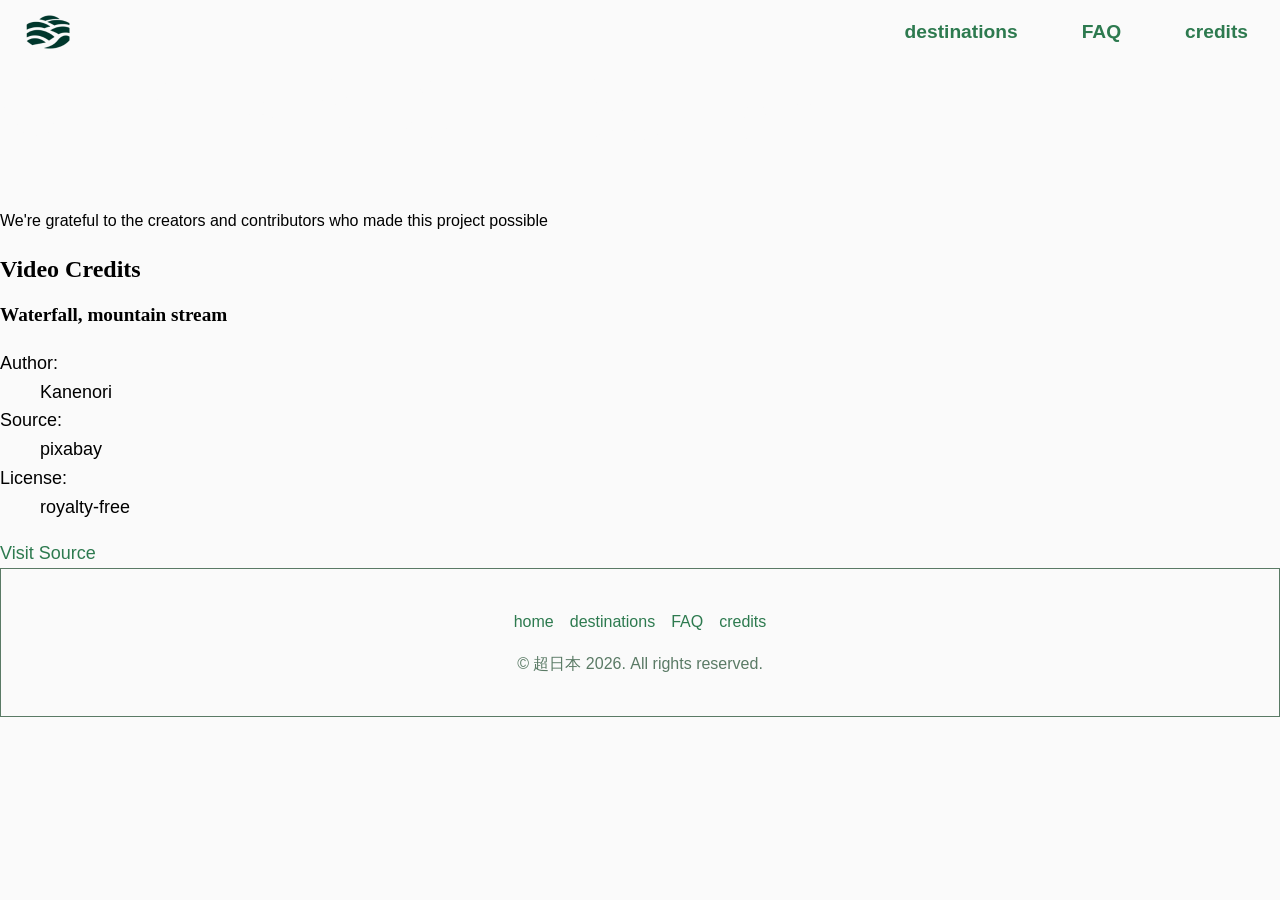
==== credits.html @ f232bd7c "docs:html" ====
<!DOCTYPE html>
<html lang="en">
<head>
    <meta charset="UTF-8">
    <meta name="viewport" content="width=device-width, initial-scale=1.0">
    <title>超日本｜Countryside in Japan</title>
    <link rel="stylesheet" href="styles/normalize-fwd.css">
    <link rel="stylesheet" href="styles/base.css">
	<link rel="stylesheet" href="styles/index.css">
    <script src="scripts/navigation.js" defer></script>
    <link rel="icon" href="favicon.ico" sizes="any"> 
    <link rel="icon" href="favicon.svg" type="image/svg+xml">
    <link rel="apple-touch-icon" href="apple-touch-icon.png"/>
    <link rel="manifest" href="site.webmanifest" />
    <link rel="preconnect" href="https://fonts.googleapis.com">
    <link rel="preconnect" href="https://fonts.gstatic.com" crossorigin>
    <link href="https://fonts.googleapis.com/css2?family=Shippori+Mincho:wght@400;500;600;700;800&display=swap" rel="stylesheet">
</head>

<body class="home">
  
    <!-- For Accecibility：skip link -->
  <a href="#main-content" class="skip-link">Skip to main content</a>

  <!-- header for all pages -->

	<header class="site-header">

    <a href="index.html" class="site-logo">
        <img src="favicon-96x96.png" alt="site logo">
    </a>
    
    <nav class="site-navigation" id="site-navigation">

        <button class="menu-toggle" aria-controls="header-menu" aria-expanded="false" aria-label="Menu Toggle">
            <svg xmlns="http://www.w3.org/2000/svg" width="24" height="24" viewBox="0 0 24 24">
                <title>Menu Icon</title>
                <path d="M24 6h-24v-4h24v4zm0 4h-24v4h24v-4zm0 8h-24v4h24v-4z"></path>
            </svg>
        </button>

        <ul class="nav-menu" id="header-menu">
            <li><a href="destinations.html">destinations</a></li>
            <li><a href="faq.html">FAQ</a></li>
            <li><a href="credits.html">credits</a></li>
        </ul>
            
    </nav>

    </header>

    <!-- For Accecibility：skip link  -->
    <main id="main-content">

       <section class="credits-top">

            <h1>Credits & Attribution</h1>
            <!-- Each contents per page -->
            <p>We're grateful to the creators and contributors who made this project possible</p>
            
        </section>
        <!-- Each contents per page -->
        <section class="credits-link">

            <h2>Video Credits</h2>
            <h3>Waterfall, mountain stream</h3>
                <dl class="credit-list">
                    <div class="credit-item">
                        <dt>Author:</dt>
                        <dd>Kanenori</dd>
                    </div>
                    <div class="credit-item">
                        <dt>Source:</dt>
                        <dd>pixabay</dd>
                    </div>
                    <div class="credit-item">
                        <dt>License:</dt>
                        <dd>royalty-free</dd>
                    </div>
                </dl>
            <a href="https://pixabay.com/videos/waterfall-mountain-stream-flow-228847/">Visit Source</a>
            
        </section>

    </main>

    <!-- footer for all pages -->

    <footer class="site-footer">
        
        <ul class="footer-nav">
            <li><a href="index.html">home</a></li>
            <li><a href="destinations.html">destinations</a></li>
            <li><a href="faq.html">FAQ</a></li>
            <li><a href="credits.html">credits</a></li>
        </ul>

        <p>&copy; 超日本 2026. All rights reserved.</p>
            
	</footer>

</body>



</html>
---- styles/base.css ----
ul {
	margin: 1rem 0;
	padding: 3rem;
}

li {
    font-size: 1.2rem;
}


/* Typography
--------------------------------------------- */
body {
	font-family: sans-serif;
	font-size: 1.125rem;
	font-weight: 400;
	line-height: 1.6;
	color: 1A1A1A;
	background-color: #FAFAFA;
    /* margin: 0 2rem; */
}

h1,
h2,
h3,
h4,
h5,
h6 {
	font-family: serif;
	margin: .5em 0;
	font-size: 1.5rem;
	font-weight: 700;
}

h1 {
    font-family: "Shippori Mincho", serif;
    font-weight: 600;
    font-style: normal;
	font-size: 5rem;
    color: #FAFAFA;
}

h2 {
	font-size: 1.5rem;
}

h3 {
    font-size: 1.2rem;
}

p {
    font-size: 1rem;
	margin: 1rem 0;
}




/* Links
--------------------------------------------- */
a,
a:visited { 
	color: #2D7A4F;
	text-decoration: none;
}

a:hover,
a:focus,
a:active {
	color: #1a1a1a99;
}



/* Header
--------------------------------------------- */
.site-header {
    display: flex;
    align-items: center;
    justify-content: space-between;
    padding: 0 1rem; 
    position: fixed;
    top: 0;
    left: 0;
    right: 0;
    z-index: 10000;
    background-color: #FAFAFA;
}

.site-logo img {
    height: 3rem;    
    width: auto;     
    display: block;
    margin: 0.5rem 0.5rem;
}

.nav-menu {
    list-style: none;
    display: none;
    position: absolute;
	top: 3rem;
	left: 0;
	right: 0;
	background-color: #FAFAFA;
    width: 100vw;
    height: 100vh;
}


#site-navigation.toggled .nav-menu {
    display: block;
}


.site-navigation li {
    padding: 2rem 0;
}


.menu-toggle {
    display: block;
    background-color: transparent;
    border: 0;
    padding: 0.5rem;
    cursor: pointer; 
}

.menu-toggle svg {
    fill: #2D7A4F ;
}

@media (min-width: 50em) {


    .menu-toggle {
        display: none;
    }

    .site-header {
        display: flex;
        justify-content: space-between;
        align-items: center;

    }


    .nav-menu {
        display: flex;
        justify-content: flex-end;
        align-items: center;
        gap: 2rem;          
        position: static;
        width: auto;
        height: auto;
        margin: 0;
        padding: 0;
    }

     .nav-menu li{
        margin: 0;
        padding: 0 1rem; 
        font-weight: 600;
}

/* Footer
--------------------------------------------- */

.site-footer {
    display: flex;
    flex-direction: column;
    justify-content: center;
    align-items: center;
    padding: 1rem 1rem;
    text-align: center;
    color: #5A7A65;
    padding: 1.5rem 1rem;
    border: 0.5px solid #5A7A65;
}

.footer-nav {
    display: flex;
    list-style: none;
    gap: 1rem;
    margin: 1rem 0 0rem 0;
    padding: 0;
}

.footer-nav li {
    font-size: 1rem;
}
---- styles/index.css ----
/* Hero
--------------------------------------------- */

.hero {
    position: relative;
    width: 100%;
    height: 100vh;
    display: flex;
    align-items: center; 
    justify-content: center;
    overflow: hidden;
}

.hero-video {
    position: absolute;
    top: 0;
    left: 0;
    width: 100%;
    height: 100%;
    object-fit: cover; 
    z-index: 1;
}

.hero-content {
    display: flex;
    flex-direction: column;
    align-items: center;
    justify-content: center;
    z-index: 2;
    text-align: center;
    padding: 0 1rem;
}

.hero h1 {
    color: #FAFAFA;
    text-shadow: 0 2px 4px #1A1A1A;
}

.hero h2 {
    color: #FAFAFA;
    font-size: 1.2rem;
        text-shadow: 0 2px 4px #1A1A1A;
}

.hero-btn {
   display: inline-block;
   padding: 1rem 1.3rem;
   background-color: #2D7A4F;
   border-radius: 2rem;
   margin: 2rem;
   text-decoration: none;
   transition: transform 0.2s ease;

}

a.hero-btn{
    color: #FAFAFA;
    font-weight: 600;
}

.hero-btn:active {
    transform: scale(0.97);  
    /* quote from MDN -> https://developer.mozilla.org/ja/docs/Web/CSS/Reference/Properties/transition */
}

.hero-btn:hover {
    background-color:  #FAFAFA;
    color: #2D7A4F;
}



/* review
--------------------------------------------- */

.review {
    margin:5rem 1rem;
    text-align: center;
}

.review blockquote {
    color: #1A1A1A99;
}
.review cite {
    color: #5A7A65;
    font-size: 1rem;
}

/* purpose
--------------------------------------------- */

.purpose {
    background-color: #F1F8F4;
    padding: 2.5rem 2rem;
  
}

.purpose h2, .purpose h3 {
    text-align: center;
    color: #2D7A4F;
}

.purpose p {
    text-align: center;
} 

.explanation {
    margin: 4rem 0;
    text-align: center;
}

.explanation img {
    width: auto;
    height: 5rem;
    object-fit: cover; 
}

.explanation p {
    color: #1A1A1A;
}
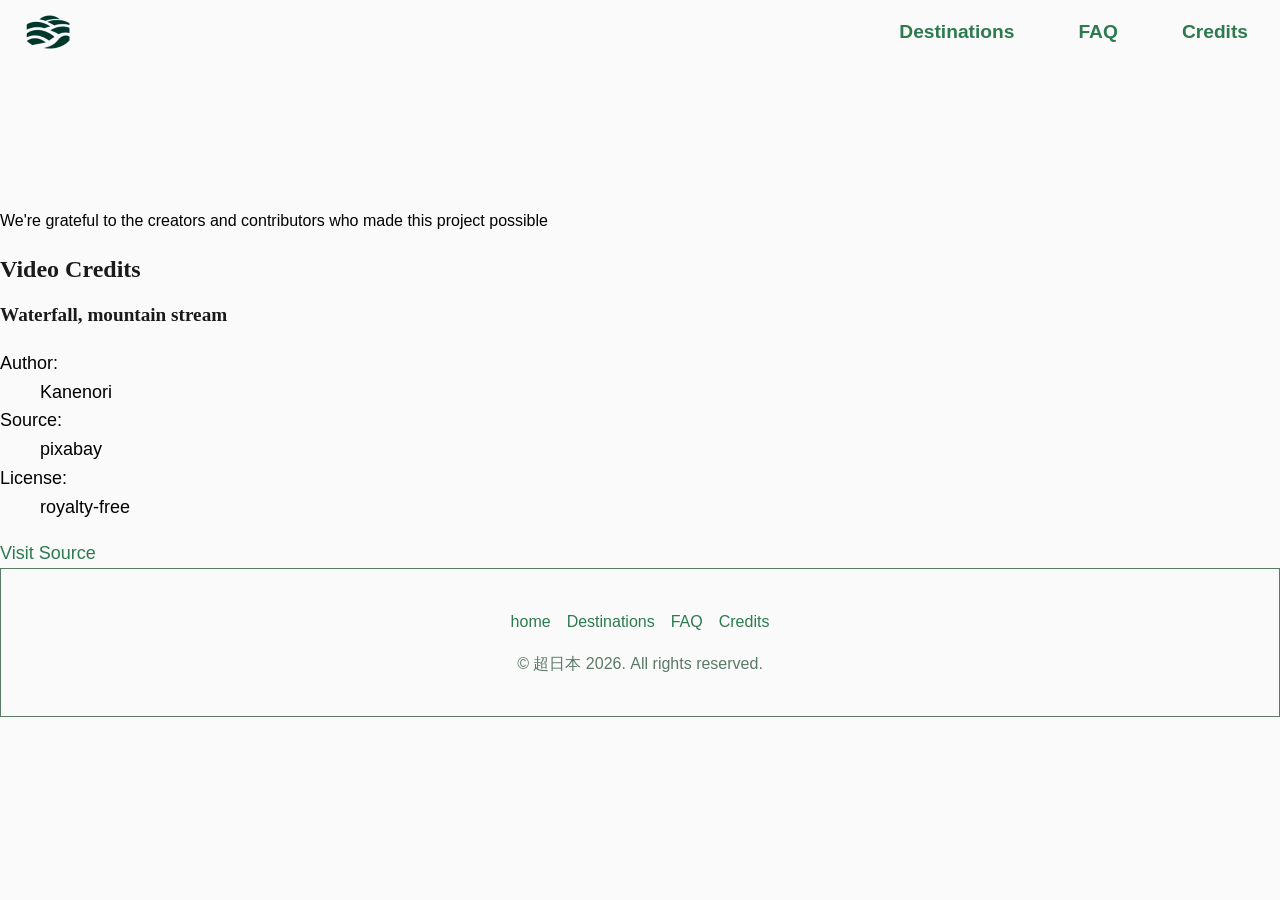
==== commit 0b4af10a: "docs:html" ====
--- a/credits.html
+++ b/credits.html
@@ -40,9 +40,9 @@
         </button>
 
         <ul class="nav-menu" id="header-menu">
-            <li><a href="destinations.html">destinations</a></li>
+            <li><a href="destinations.html">Destinations</a></li>
             <li><a href="faq.html">FAQ</a></li>
-            <li><a href="credits.html">credits</a></li>
+            <li><a href="credits.html">Credits</a></li>
         </ul>
             
     </nav>
@@ -90,9 +90,9 @@
         
         <ul class="footer-nav">
             <li><a href="index.html">home</a></li>
-            <li><a href="destinations.html">destinations</a></li>
+            <li><a href="destinations.html">Destinations</a></li>
             <li><a href="faq.html">FAQ</a></li>
-            <li><a href="credits.html">credits</a></li>
+            <li><a href="credits.html">Credits</a></li>
         </ul>
 
         <p>&copy; 超日本 2026. All rights reserved.</p>
--- a/styles/base.css
+++ b/styles/base.css
@@ -34,6 +34,7 @@
 	margin: .5em 0;
 	font-size: 1.5rem;
 	font-weight: 700;
+    color: #1a1a1a;
 }
 
 h1 {
@@ -71,7 +72,7 @@
 a:hover,
 a:focus,
 a:active {
-	color: #1a1a1a99;
+	color: #2D7A4F90;
 }
 
 
@@ -144,7 +145,6 @@
         display: flex;
         justify-content: space-between;
         align-items: center;
-
     }
 
 
@@ -164,6 +164,7 @@
         margin: 0;
         padding: 0 1rem; 
         font-weight: 600;
+}
 }
 
 /* Footer
--- a/styles/index.css
+++ b/styles/index.css
@@ -40,7 +40,7 @@
 .hero h2 {
     color: #FAFAFA;
     font-size: 1.2rem;
-        text-shadow: 0 2px 4px #1A1A1A;
+    text-shadow: 0 2px 4px #1A1A1A;
 }
 
 .hero-btn {
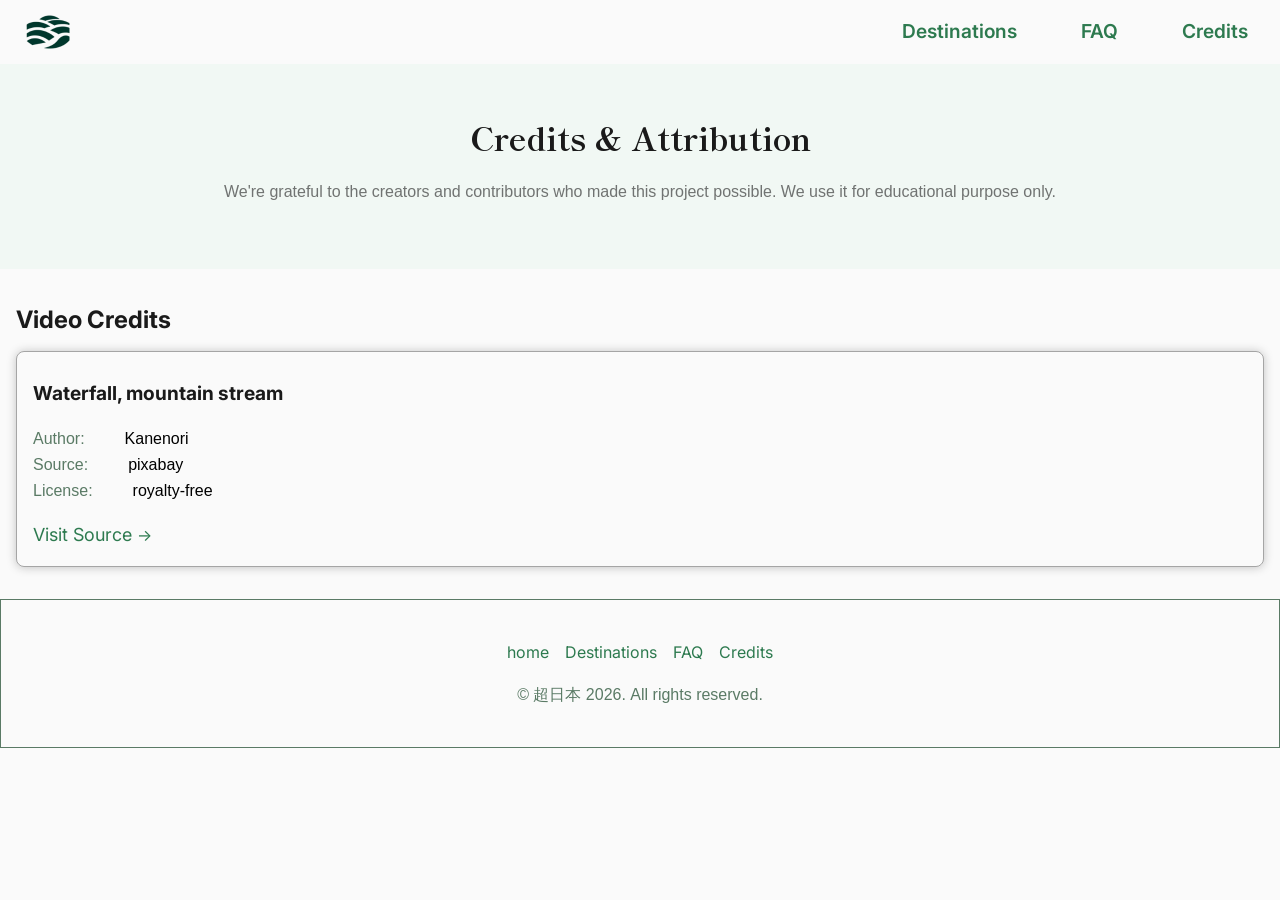
==== commit c93fbcbe: "docs:html" ====
--- a/credits.html
+++ b/credits.html
@@ -3,10 +3,11 @@
 <head>
     <meta charset="UTF-8">
     <meta name="viewport" content="width=device-width, initial-scale=1.0">
+    <meta name="description" content="Media credits and source information for the images and videos used on our countryside travel site.">
     <title>超日本｜Countryside in Japan</title>
     <link rel="stylesheet" href="styles/normalize-fwd.css">
     <link rel="stylesheet" href="styles/base.css">
-	<link rel="stylesheet" href="styles/index.css">
+	<link rel="stylesheet" href="styles/credits.css">
     <script src="scripts/navigation.js" defer></script>
     <link rel="icon" href="favicon.ico" sizes="any"> 
     <link rel="icon" href="favicon.svg" type="image/svg+xml">
@@ -15,6 +16,9 @@
     <link rel="preconnect" href="https://fonts.googleapis.com">
     <link rel="preconnect" href="https://fonts.gstatic.com" crossorigin>
     <link href="https://fonts.googleapis.com/css2?family=Shippori+Mincho:wght@400;500;600;700;800&display=swap" rel="stylesheet">
+    <link rel="preconnect" href="https://fonts.googleapis.com">
+    <link rel="preconnect" href="https://fonts.gstatic.com" crossorigin>
+    <link href="https://fonts.googleapis.com/css2?family=Inter:ital,opsz,wght@0,14..32,100..900;1,14..32,100..900&display=swap" rel="stylesheet">
 </head>
 
 <body class="home">
@@ -56,30 +60,35 @@
 
             <h1>Credits & Attribution</h1>
             <!-- Each contents per page -->
-            <p>We're grateful to the creators and contributors who made this project possible</p>
+            <p>We're grateful to the creators and contributors who made this project possible. We use it for educational purpose only.</p>
             
         </section>
         <!-- Each contents per page -->
         <section class="credits-link">
 
             <h2>Video Credits</h2>
-            <h3>Waterfall, mountain stream</h3>
-                <dl class="credit-list">
-                    <div class="credit-item">
-                        <dt>Author:</dt>
-                        <dd>Kanenori</dd>
-                    </div>
-                    <div class="credit-item">
-                        <dt>Source:</dt>
-                        <dd>pixabay</dd>
-                    </div>
-                    <div class="credit-item">
-                        <dt>License:</dt>
-                        <dd>royalty-free</dd>
-                    </div>
-                </dl>
-            <a href="https://pixabay.com/videos/waterfall-mountain-stream-flow-228847/">Visit Source</a>
-            
+            <div class="credits-container">
+                <div class="credits-cards">
+                    
+                    <h3>Waterfall, mountain stream</h3>
+                    <dl class="credits-list">
+                        <div class="credits-item">
+                            <dt>Author:</dt>
+                            <dd>Kanenori</dd>
+                        </div>
+                        <div class="credits-item">
+                            <dt>Source:</dt>
+                            <dd>pixabay</dd>
+                        </div>
+                        <div class="credits-item">
+                            <dt>License:</dt>
+                            <dd>royalty-free</dd>
+                        </div>
+                    </dl>
+                    <a href="https://pixabay.com/videos/waterfall-mountain-stream-flow-228847/">Visit Source</a>
+                    
+                </div>
+            </div>
         </section>
 
     </main>
--- a/styles/base.css
+++ b/styles/base.css
@@ -1,5 +1,15 @@
 
-
+.sr-only {
+    position: absolute;
+    width: 1px;
+    height: 1px;
+    padding: 0;
+    margin: -1px;
+    overflow: hidden;
+    clip: rect(0, 0, 0, 0);
+    white-space: nowrap;
+    border: 0;
+}
 
 
 ul {
@@ -30,7 +40,7 @@
 h4,
 h5,
 h6 {
-	font-family: serif;
+	font-family: Inter;
 	margin: .5em 0;
 	font-size: 1.5rem;
 	font-weight: 700;
@@ -39,7 +49,7 @@
 
 h1 {
     font-family: "Shippori Mincho", serif;
-    font-weight: 600;
+    font-weight: 700;
     font-style: normal;
 	font-size: 5rem;
     color: #FAFAFA;
@@ -54,8 +64,17 @@
 }
 
 p {
+    font: Inter;
     font-size: 1rem;
 	margin: 1rem 0;
+    font-weight: 100;
+}
+
+dt,
+dd {
+    font: Inter;
+    font-size: 1rem;
+    font-weight: 100;
 }
 
 
@@ -63,6 +82,10 @@
 
 /* Links
 --------------------------------------------- */
+a {
+    font-family: Inter;
+}
+
 a,
 a:visited { 
 	color: #2D7A4F;
@@ -108,12 +131,13 @@
 	right: 0;
 	background-color: #FAFAFA;
     width: 100vw;
-    height: 100vh;
+   
 }
 
 
 #site-navigation.toggled .nav-menu {
     display: block;
+    height: 100vh;
 }
 
 
@@ -180,6 +204,7 @@
     color: #5A7A65;
     padding: 1.5rem 1rem;
     border: 0.5px solid #5A7A65;
+    
 }
 
 .footer-nav {
--- a/styles/credits.css
+++ b/styles/credits.css
@@ -0,0 +1,62 @@
+/* Hero
+--------------------------------------------- */
+
+.credits-top h1 {
+   color: #1a1a1a;
+   font-size: 2rem;
+   z-index: 100000;
+}
+
+.credits-top p {
+    color: #1a1a1a99;
+}
+
+.credits-top {
+    background-color:#F1F8F4;
+    text-align: center;
+    padding: 6rem 1rem 3rem 1rem;
+}
+
+/* credits
+--------------------------------------------- */
+
+.credits-container {
+    display: flex;
+    gap: 1rem;
+    
+    flex: 1;
+}
+.credits-link {
+    margin: 2rem 1rem;
+}
+
+.credits-cards {
+    border: 1px solid #1a1a1a60;
+    box-shadow: 0 0.5px 10px #1a1a1a40;
+    border-radius: 8px;
+    padding: 1rem;
+    flex: 1;
+
+}
+
+.credits-item {
+    display: flex;
+    align-items: center;
+    gap: 0;
+}
+
+.credits-item dt {
+    color: #5A7A65;
+}
+
+.credits-cards a::after {
+  content: "→";           
+  margin-left: 5px;       
+  font-size: 1rem;
+  transition: transform 0.3s ease;
+  display: inline-block; 
+}
+
+.credits-cards a:hover::after {
+  transform: translateX(4px);
+}
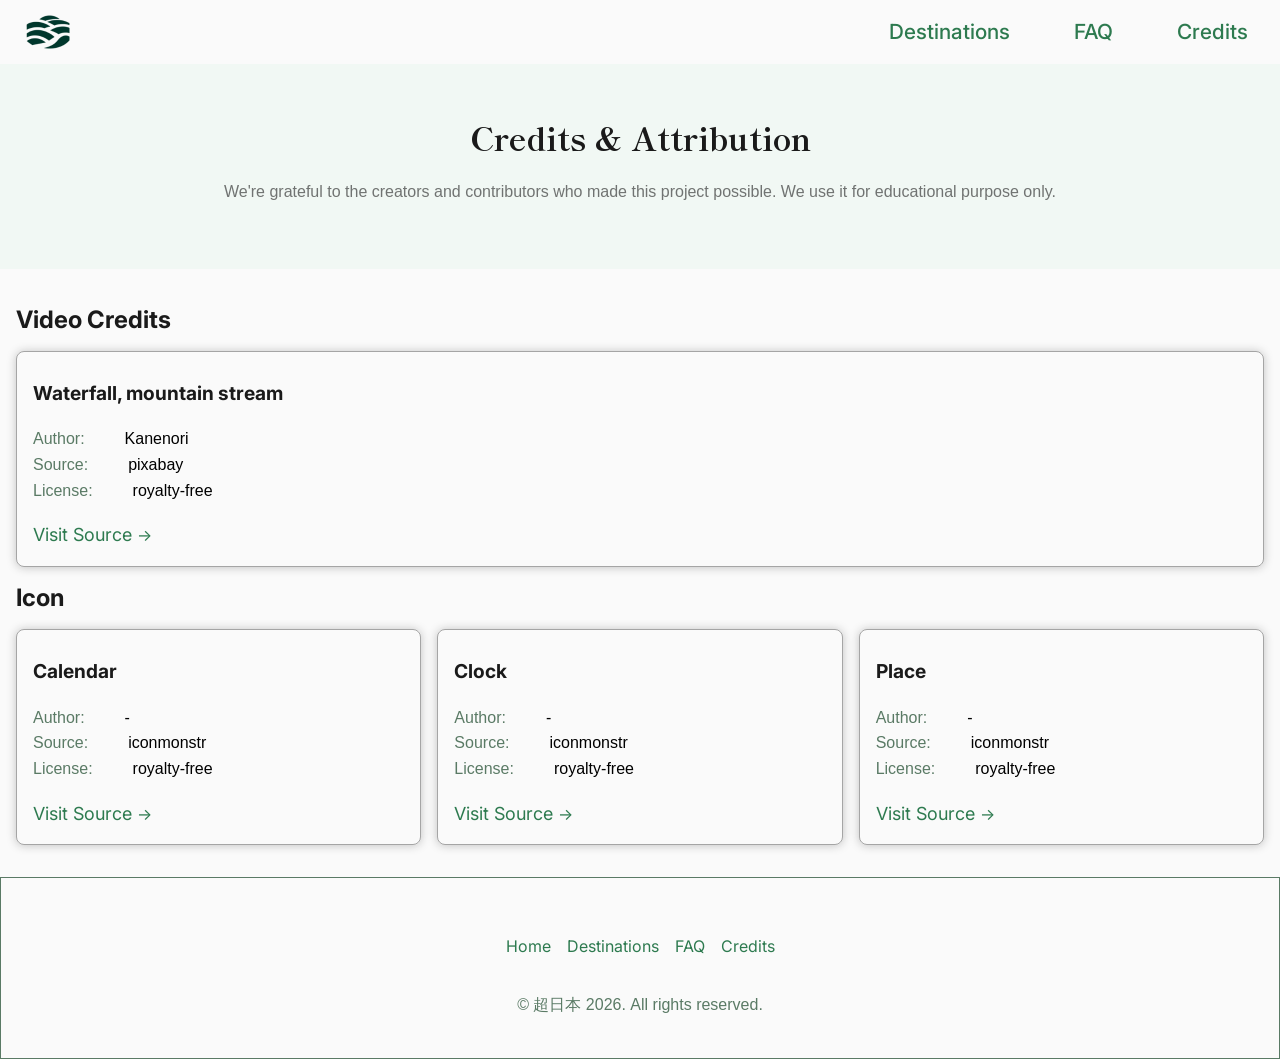
==== commit 33941536: "docs:html" ====
--- a/credits.html
+++ b/credits.html
@@ -89,6 +89,70 @@
                     
                 </div>
             </div>
+
+
+            <h2>Icon</h2>
+            <div class="credits-container">
+               
+                <div class="credits-cards">
+                    
+                    <h3>Calendar</h3>
+                    <dl class="credits-list">
+                        <div class="credits-item">
+                            <dt>Author:</dt>
+                            <dd>-</dd>
+                        </div>
+                        <div class="credits-item">
+                            <dt>Source:</dt>
+                            <dd>iconmonstr</dd>
+                        </div>
+                        <div class="credits-item">
+                            <dt>License:</dt>
+                            <dd>royalty-free</dd>
+                        </div>
+                    </dl>
+                    <a href="https://iconmonstr.com/calendar-9-svg/">Visit Source</a>
+                </div>
+
+                <div class="credits-cards">
+                    <h3>Clock</h3>
+                    <dl class="credits-list">
+                        <div class="credits-item">
+                            <dt>Author:</dt>
+                            <dd>-</dd>
+                        </div>
+                        <div class="credits-item">
+                            <dt>Source:</dt>
+                            <dd>iconmonstr</dd>
+                        </div>
+                        <div class="credits-item">
+                            <dt>License:</dt>
+                            <dd>royalty-free</dd>
+                        </div>
+                    </dl>
+                    <a href="https://iconmonstr.com/time-2-svg/">Visit Source</a>
+                </div>
+
+                <div class="credits-cards">
+                    <h3>Place</h3>
+                    <dl class="credits-list">
+                        <div class="credits-item">
+                            <dt>Author:</dt>
+                            <dd>-</dd>
+                        </div>
+                        <div class="credits-item">
+                            <dt>Source:</dt>
+                            <dd>iconmonstr</dd>
+                        </div>
+                        <div class="credits-item">
+                            <dt>License:</dt>
+                            <dd>royalty-free</dd>
+                        </div>
+                    </dl>
+                    <a href="https://iconmonstr.com/?s=place">Visit Source</a>
+                </div>
+
+            </div>
         </section>
 
     </main>
@@ -98,7 +162,7 @@
     <footer class="site-footer">
         
         <ul class="footer-nav">
-            <li><a href="index.html">home</a></li>
+            <li><a href="index.html">Home</a></li>
             <li><a href="destinations.html">Destinations</a></li>
             <li><a href="faq.html">FAQ</a></li>
             <li><a href="credits.html">Credits</a></li>
--- a/styles/base.css
+++ b/styles/base.css
@@ -19,6 +19,10 @@
 
 li {
     font-size: 1.2rem;
+    font: Inter;
+    font-size: 1rem;
+	margin: 1rem 0;
+    font-weight: 100;
 }
 
 
@@ -143,6 +147,8 @@
 
 .site-navigation li {
     padding: 2rem 0;
+    font-weight: 400;
+    font-size: 1.5rem;
 }
 
 
@@ -187,8 +193,9 @@
      .nav-menu li{
         margin: 0;
         padding: 0 1rem; 
-        font-weight: 600;
-}
+        font-weight: 500;
+        font-size: 1.3rem;
+    }
 }
 
 /* Footer
@@ -217,4 +224,9 @@
 
 .footer-nav li {
     font-size: 1rem;
+    font-weight: 400;
+}
+
+.site-footer p {
+    font-weight: 400;
 }
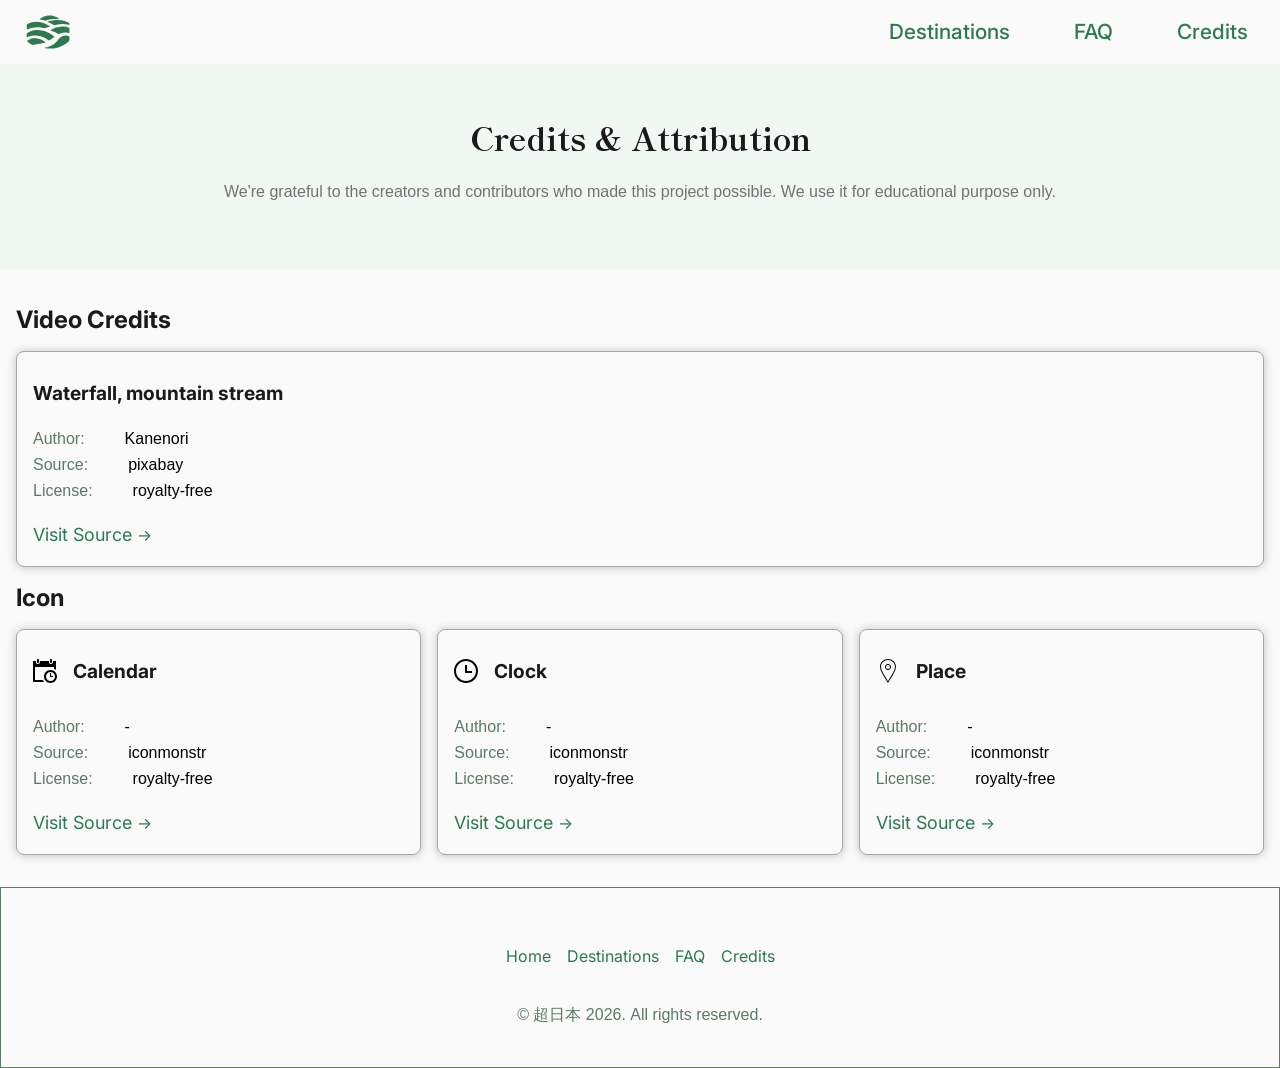
==== commit c0922aa9: "docs:html" ====
--- a/credits.html
+++ b/credits.html
@@ -31,7 +31,72 @@
 	<header class="site-header">
 
     <a href="index.html" class="site-logo">
-        <img src="favicon-96x96.png" alt="site logo">
+<?xml version="1.0" encoding="iso-8859-1"?>
+<!-- Generator: Adobe Illustrator 30.3.0, SVG Export Plug-In . SVG Version: 9.03 Build 0)  -->
+        <svg version="1.1" id="Layer_1" xmlns="http://www.w3.org/2000/svg" xmlns:xlink="http://www.w3.org/1999/xlink" x="0px" y="0px"
+	 viewBox="0 0 512 512" style="enable-background:new 0 0 512 512;" xml:space="preserve">
+        <g>
+	    <path style="fill:none;" d="M369.98,118.486c2.956,0.075,5.447,1.497,8.617-0.639c-13.008-13.058-39.881-26.027-57.481-30.371
+		c-10.877-2.685-21.384-5.928-32.575-6.581c-10.253-0.598-20.334-0.566-30.436,0.077c-8.857,0.564-17.049,2.794-25.756,4.683
+		c-23.7,5.143-44.854,16.656-63.791,31.623c-1.02,0.806-2.993,2.518-2.392,3.328c0.601,0.81,2.884,1.07,4.191,1.367l31.472,7.148
+		l17.467,5.117c6.194,1.815,10.341,2.093,16.545,0.235l17.492-5.238C291.066,117.936,330.769,117.49,369.98,118.486z
+		 M345.344,179.296c23.825-6.267,46.922-8.234,71.135-8.154c18.974,0.063,36.859,1.569,54.942,7.403l12.735,2.759l-0.472-20.783
+		l-24.735-11.891l-18.017-7.314c-32.965-11.099-67.23-14.793-101.646-12.887l-18.866,1.045c-19.605,2.481-38.16,6.651-56.711,12.974
+		l-11.614,3.959c-0.551,0.188-2.448,1.469-2.09,1.816c0.356,0.345,1.571,1.45,2.13,1.694l12.064,5.265
+		c16.885,7.368,32.613,15.291,48.615,24.206l9.531,5.31c1.319,0.735,4.813,0.613,6.364-0.127
+		C333.237,182.412,339.217,180.908,345.344,179.296z M218.857,215.838l8.328-3.341c11.652-4.674,23.242-8.191,35.604-10.869
+		l14.394-3.119c0.628-0.136,1.948-1.473,1.616-1.948l-1.21-1.726c-16.349-10.954-33.276-20.542-51.626-27.872l-25.892-8.668
+		c-27.949-9.357-54.635-10.986-83.869-10.089c-21.553,0.661-41.914,5.3-61.797,13.434c-9.019,3.69-16.785,7.92-24.616,14.265
+		c-1.33,9.654-0.703,18.99-0.605,28.795l0.249,25.074c3.436-0.355,5.617-1.298,8.743-2.704
+		C94.51,201.736,159.097,197.449,218.857,215.838z M361.114,275.252c4.494,2.841,6.622,5.018,12.066,2.226
+		c28.889-14.811,79.686-21.21,111.331-9.162l0.253-44.557c0.025-4.456,0.752-8.731-1.798-12.636
+		c-22.967-10.01-47.404-14.736-72.322-13.451l-20.8,1.073c-16.412,2.069-32.022,5.771-47.982,10.287
+		c-6.547,1.852-12.626,4.943-19.011,7.432c-12.314,4.799-23.719,10.375-35.115,16.956l-8.259,4.77l9.514,3.735l24.509,9.924
+		C329.871,258.479,345.991,265.692,361.114,275.252z M249.472,335.928l17.332,12.049l9.82-7.39c2.803-2.109,6.177-3.819,9.039-5.725
+		c12.263-8.166,23.798-16.07,36.544-23.505c0.663-0.387,2.174-1.967,1.93-2.691c-0.244-0.724-1.176-2.087-1.894-2.792
+		c-19.628-19.278-42.854-32.853-67.455-44.782c-20.247-9.817-40.317-16.524-62.416-21.449c-29.099-6.485-58.823-7.567-88.169-1.472
+		c-18.656,3.875-37.907,9.932-53.922,19.749c-7.219,4.426-14.389,8.368-20.834,13.834l0.013,40.949l20.911-8.313
+		c39.184-15.577,86.618-15.456,126.786-2.91c20.012,6.251,39.179,13.721,56.837,24.766L249.472,335.928z M214.743,426.884
+		c42.985,9.981,108.563,6.433,148.317-6.845l23.527-7.858c11.544-3.856,21.823-8.893,32.673-14.656
+		c24.876-13.212,46.521-30.858,65.243-51.86l0.452-37.917c0.035-2.94-2.222-5.411-5-5.936
+		c-37.678-19.986-83.266-1.313-109.234,29.405l-17.623,20.847l-11.963,12.681c-24.047,25.491-62.914,43.213-96.52,53.178
+		l-15.163,4.496C224.554,423.869,219.198,423.421,214.743,426.884z M207.88,372.94l23.929-5.092l-15.562-12.181l-10.555-6.883
+		c-17.802-11.608-43.324-20.953-64.489-24.255c-19.37-3.022-38.975-2.408-57.999,1.795c-8.769,1.938-16.834,5.171-24.997,8.508
+		c-10.51,4.296-19.085,10.401-28.333,17.589l8.694,7.808l23.957,17.481c8.515,6.213,16.945,11.906,26.245,17.598l57.993-11.213
+		L207.88,372.94z"/>
+	    <path d="M249.472,335.928l-15.477-9.681c-17.658-11.045-36.825-18.515-56.837-24.766c-40.169-12.546-87.602-12.667-126.786,2.91
+		l-20.911,8.313l-0.013-40.949c6.445-5.466,13.614-9.408,20.834-13.834c16.015-9.817,35.266-15.874,53.922-19.749
+		c29.345-6.095,59.069-5.014,88.169,1.472c22.099,4.925,42.168,11.632,62.416,21.449c24.602,11.928,47.828,25.504,67.455,44.782
+		c0.718,0.705,1.65,2.068,1.894,2.792c0.244,0.724-1.267,2.304-1.93,2.691c-12.746,7.435-24.281,15.339-36.544,23.505
+		c-2.862,1.906-6.236,3.616-9.039,5.725l-9.82,7.39L249.472,335.928z"/>
+	    <path d="M214.743,426.884c4.456-3.463,9.812-3.015,14.71-4.467l15.163-4.496c33.606-9.966,72.473-27.687,96.52-53.178
+		l11.963-12.681l17.623-20.847c25.968-30.718,71.556-49.391,109.234-29.405c2.777,0.525,5.035,2.997,5,5.936l-0.452,37.917
+		c-18.723,21.003-40.367,38.649-65.243,51.86c-10.85,5.763-21.129,10.8-32.673,14.656l-23.527,7.858
+		C323.305,433.317,257.727,436.865,214.743,426.884z"/>
+	    <path d="M218.857,215.838c-59.76-18.39-124.347-14.103-180.682,11.232c-3.125,1.405-5.307,2.349-8.743,2.704l-0.249-25.074
+		c-0.097-9.805-0.725-19.141,0.605-28.795c7.831-6.345,15.597-10.575,24.616-14.265c19.883-8.134,40.244-12.773,61.797-13.434
+		c29.234-0.897,55.92,0.732,83.869,10.089l25.892,8.668c18.351,7.33,35.278,16.919,51.626,27.872l1.21,1.726
+		c0.333,0.475-0.988,1.812-1.616,1.948l-14.394,3.119c-12.362,2.678-23.952,6.195-35.604,10.869L218.857,215.838z"/>
+	    <path d="M361.114,275.252c-15.123-9.559-31.243-16.773-47.613-23.402l-24.509-9.924l-9.514-3.735l8.259-4.77
+		c11.395-6.581,22.801-12.157,35.115-16.956c6.386-2.489,12.465-5.579,19.011-7.432c15.961-4.516,31.57-8.219,47.982-10.287
+		l20.8-1.073c24.918-1.286,49.355,3.441,72.322,13.451c2.551,3.905,1.823,8.18,1.798,12.636l-0.253,44.557
+		c-31.645-12.048-82.443-5.649-111.331,9.162C367.735,280.269,365.608,278.092,361.114,275.252z"/>
+	    <path d="M207.88,372.94l-61.118,11.154l-57.993,11.213c-9.299-5.693-17.73-11.385-26.245-17.598l-23.957-17.481l-8.694-7.808
+		c9.248-7.187,17.823-13.293,28.333-17.589c8.163-3.337,16.228-6.57,24.997-8.508c19.024-4.204,38.629-4.818,57.999-1.795
+		c21.165,3.302,46.687,12.647,64.489,24.255l10.555,6.883l15.562,12.181L207.88,372.94z"/>
+	    <path d="M345.344,179.296c-6.127,1.612-12.107,3.116-16.635,5.274c-1.551,0.739-5.044,0.862-6.364,0.127l-9.531-5.31
+		c-16.002-8.915-31.73-16.837-48.615-24.206l-12.064-5.265c-0.559-0.244-1.774-1.349-2.13-1.694
+		c-0.358-0.347,1.539-1.628,2.09-1.816l11.614-3.959c18.551-6.323,37.105-10.494,56.711-12.974l18.866-1.045
+		c34.416-1.906,68.681,1.788,101.646,12.887l18.017,7.314l24.735,11.891l0.472,20.783l-12.735-2.759
+		c-18.083-5.834-35.968-7.34-54.942-7.403C392.266,171.062,369.169,173.03,345.344,179.296z"/>
+	    <path d="M369.98,118.486c-39.211-0.996-78.914-0.551-116.647,10.749l-17.492,5.238c-6.204,1.858-10.351,1.579-16.545-0.235
+		l-17.467-5.117l-31.472-7.148c-1.308-0.297-3.59-0.557-4.191-1.367c-0.601-0.81,1.372-2.522,2.392-3.328
+		c18.937-14.967,40.091-26.48,63.791-31.623c8.707-1.889,16.899-4.119,25.756-4.683c10.101-0.643,20.183-0.675,30.436-0.077
+		c11.19,0.653,21.698,3.896,32.575,6.581c17.6,4.345,44.473,17.314,57.481,30.371C375.426,119.984,372.936,118.561,369.98,118.486z"
+		/>
+        </g>
+        </svg>
+
     </a>
     
     <nav class="site-navigation" id="site-navigation">
@@ -95,8 +160,11 @@
             <div class="credits-container">
                
                 <div class="credits-cards">
-                    
-                    <h3>Calendar</h3>
+                    <div class="icon-credit">
+                        <svg xmlns="http://www.w3.org/2000/svg" width="24" height="24" viewBox="0 0 24 24"><path d="M17 3v-2c0-.552.447-1 1-1s1 .448 1 1v2c0 .552-.447 1-1 1s-1-.448-1-1zm-12 1c.553 0 1-.448 1-1v-2c0-.552-.447-1-1-1-.553 0-1 .448-1 1v2c0 .552.447 1 1 1zm13 13v-3h-1v4h3v-1h-2zm-5 .5c0 2.481 2.019 4.5 4.5 4.5s4.5-2.019 4.5-4.5-2.019-4.5-4.5-4.5-4.5 2.019-4.5 4.5zm11 0c0 3.59-2.91 6.5-6.5 6.5s-6.5-2.91-6.5-6.5 2.91-6.5 6.5-6.5 6.5 2.91 6.5 6.5zm-14.237 3.5h-7.763v-13h19v1.763c.727.33 1.399.757 2 1.268v-9.031h-3v1c0 1.316-1.278 2.339-2.658 1.894-.831-.268-1.342-1.111-1.342-1.984v-.91h-9v1c0 1.316-1.278 2.339-2.658 1.894-.831-.268-1.342-1.111-1.342-1.984v-.91h-3v21h11.031c-.511-.601-.938-1.273-1.268-2z"/></svg>
+                        <h3>Calendar</h3>
+                    </div>
+
                     <dl class="credits-list">
                         <div class="credits-item">
                             <dt>Author:</dt>
@@ -115,7 +183,10 @@
                 </div>
 
                 <div class="credits-cards">
-                    <h3>Clock</h3>
+                    <div class="icon-credit">
+                        <svg xmlns="http://www.w3.org/2000/svg" width="24" height="24" viewBox="0 0 24 24"><path d="M12 2c5.514 0 10 4.486 10 10s-4.486 10-10 10-10-4.486-10-10 4.486-10 10-10zm0-2c-6.627 0-12 5.373-12 12s5.373 12 12 12 12-5.373 12-12-5.373-12-12-12zm1 12v-6h-2v8h7v-2h-5z"/></svg>
+                        <h3>Clock</h3>
+                    </div>
                     <dl class="credits-list">
                         <div class="credits-item">
                             <dt>Author:</dt>
@@ -134,7 +205,10 @@
                 </div>
 
                 <div class="credits-cards">
-                    <h3>Place</h3>
+                    <div class="icon-credit">
+                        <svg width="24" height="24" xmlns="http://www.w3.org/2000/svg" fill-rule="evenodd" clip-rule="evenodd"><path d="M12 10c-1.104 0-2-.896-2-2s.896-2 2-2 2 .896 2 2-.896 2-2 2m0-5c-1.657 0-3 1.343-3 3s1.343 3 3 3 3-1.343 3-3-1.343-3-3-3m-7 2.602c0-3.517 3.271-6.602 7-6.602s7 3.085 7 6.602c0 3.455-2.563 7.543-7 14.527-4.489-7.073-7-11.072-7-14.527m7-7.602c-4.198 0-8 3.403-8 7.602 0 4.198 3.469 9.21 8 16.398 4.531-7.188 8-12.2 8-16.398 0-4.199-3.801-7.602-8-7.602"/></svg>
+                        <h3>Place</h3>
+                    </div>
                     <dl class="credits-list">
                         <div class="credits-item">
                             <dt>Author:</dt>
--- a/styles/base.css
+++ b/styles/base.css
@@ -119,12 +119,18 @@
     background-color: #FAFAFA;
 }
 
-.site-logo img {
+.site-logo svg {
     height: 3rem;    
-    width: auto;     
+    width: auto; 
     display: block;
     margin: 0.5rem 0.5rem;
 }
+
+.site-logo svg path {
+    fill: #2D7A4F;
+    
+}
+
 
 .nav-menu {
     list-style: none;
--- a/styles/credits.css
+++ b/styles/credits.css
@@ -59,4 +59,11 @@
 
 .credits-cards a:hover::after {
   transform: translateX(4px);
-}+}
+
+.icon-credit {
+    display: flex;
+    flex-direction: row;
+    align-items: center;
+    gap: 1rem;
+}
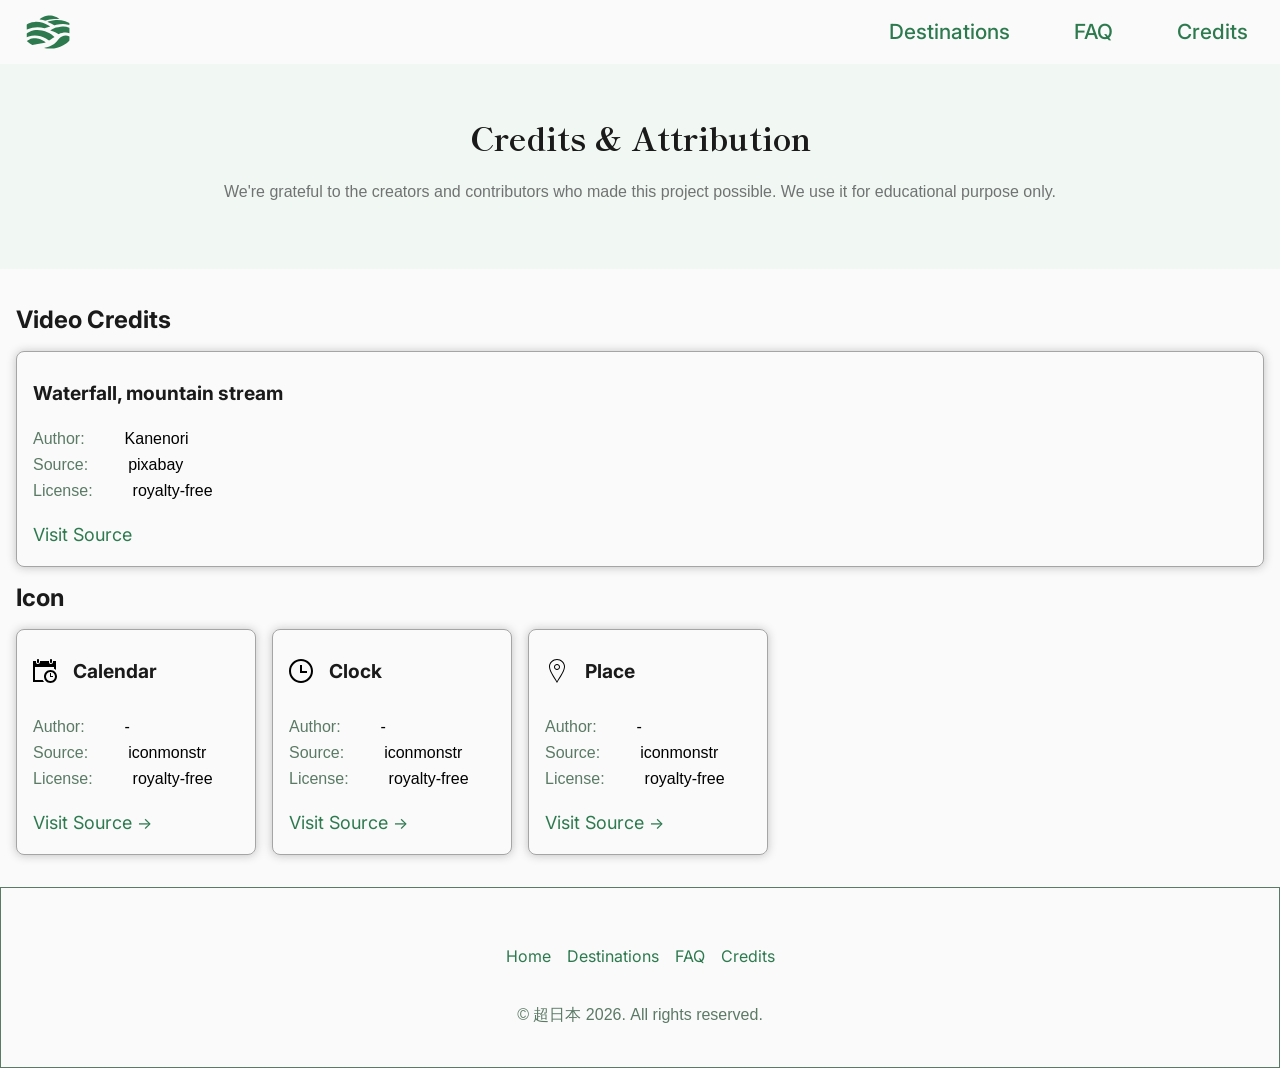
==== commit de9fa70d: "docs:html" ====
--- a/credits.html
+++ b/credits.html
@@ -132,8 +132,8 @@
         <section class="credits-link">
 
             <h2>Video Credits</h2>
-            <div class="credits-container">
-                <div class="credits-cards">
+            <div class="videocredits-container">
+                <div class="videocredits-cards">
                     
                     <h3>Waterfall, mountain stream</h3>
                     <dl class="credits-list">
--- a/styles/credits.css
+++ b/styles/credits.css
@@ -20,11 +20,30 @@
 /* credits
 --------------------------------------------- */
 
+.videocredits-container {
+    display: flex;
+    flex-wrap: wrap;
+    gap: 1rem;
+
+    flex: 1;
+}
+.credits-link {
+    margin: 2rem 1rem;
+}
+
+.videocredits-cards {
+    border: 1px solid #1a1a1a60;
+    box-shadow: 0 0.5px 10px #1a1a1a40;
+    border-radius: 8px;
+    padding: 1rem;
+    flex: 1;
+}
+
 .credits-container {
     display: flex;
+    flex-wrap: wrap;
     gap: 1rem;
-    
-    flex: 1;
+    width: 100%;
 }
 .credits-link {
     margin: 2rem 1rem;
@@ -35,8 +54,7 @@
     box-shadow: 0 0.5px 10px #1a1a1a40;
     border-radius: 8px;
     padding: 1rem;
-    flex: 1;
-
+    min-width: 15rem;
 }
 
 .credits-item {
